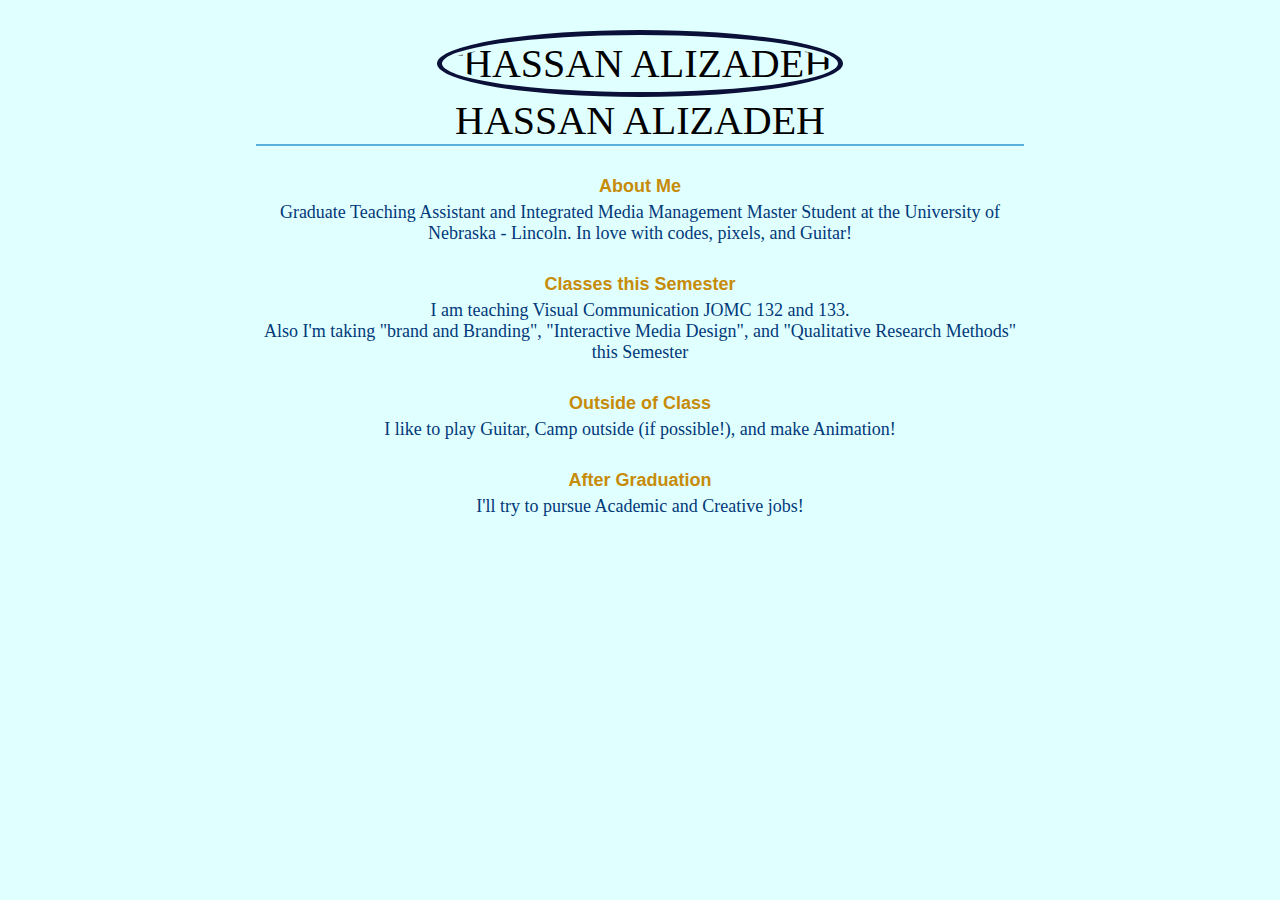
==== assignments/index.html @ b0fa1d20 "Add Css" ====
<!DOCTYPE html>
<html lang="en">
<head>
    <meta charset="UTF-8">
    <meta name="viewport" content="width=device-width, initial-scale=1.0">
    <title>Hassan</title>
    <link rel="stylesheet" href="styles.css">
</head>
<body>
    
    <h1><img src="/Hassan.png" alt="Hassan Alizadeh" width="150" height:auto ><br>Hassan Alizadeh</h1>

    <h2>About Me</H2>
    <p>Graduate Teaching Assistant and Integrated Media Management Master Student at the University of Nebraska - Lincoln. In love with codes, pixels, and Guitar!</p>
    
    <h2>Classes this Semester</H2>
    <p>I am teaching Visual Communication JOMC 132 and 133. <br> Also I'm taking "brand and Branding", "Interactive Media Design", and "Qualitative Research Methods" this Semester</p>

    <H2>Outside of Class</H2>
    <p>I like to play Guitar, Camp outside (if possible!), and make Animation!</p>

    <H2>After Graduation</H2>
    <p>I'll try to pursue Academic and Creative jobs!</p>
</body>
</html>
---- assignments/styles.css ----
body {
    Margin: 0 20%;
    background-color: lightcyan;
    font-family: serif;
}

img {
    border-radius: 50%;
    padding: 5px;
    border: 5px solid #0b1039;
  }

h1 {
    font-family: serif;
    font-size: 40px;
    font-weight: normal;
    text-transform: uppercase;
    border-bottom: 2px solid #57b1dc;
    margin-top: 30px;
    text-align: center;
}

h2 {
    margin-top: 30px;
    font-family: sans-serif;
    font-size: 18px;
    color: rgb(199, 139, 10);
    text-align: center;
}

p {
    margin-top: -10px;
    font-size: 18px;
    color: rgb(0, 57, 121);
    text-align: center;
}
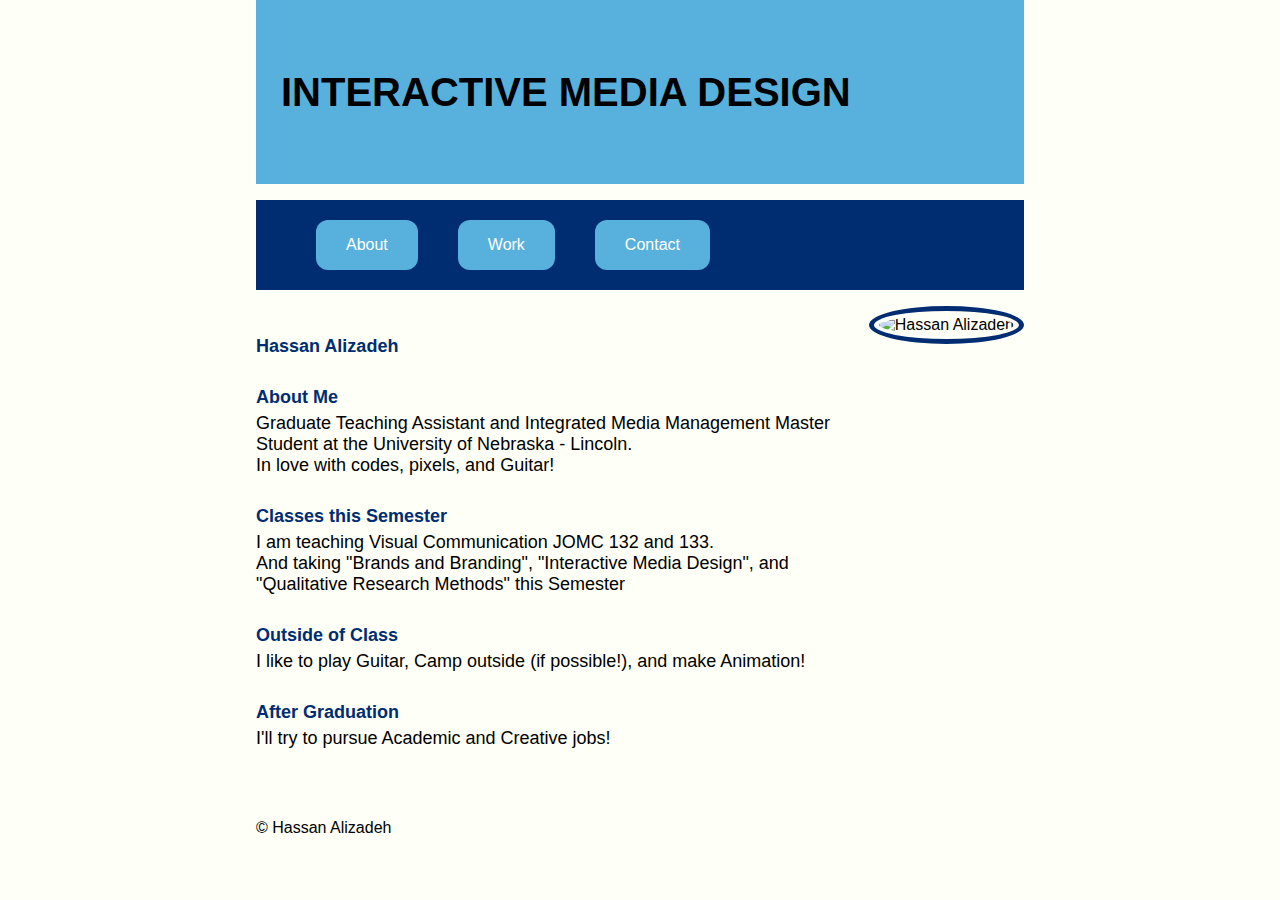
==== commit e5133cd2: "Final Touches" ====
--- a/assignments/index.html
+++ b/assignments/index.html
@@ -5,21 +5,49 @@
     <meta name="viewport" content="width=device-width, initial-scale=1.0">
     <title>Hassan</title>
     <link rel="stylesheet" href="styles.css">
+    
 </head>
+
 <body>
+
+    <header>
+        <h1>Interactive Media Design</h1>
+    </header>
+
+    <nav>
+        <ul>
+             <li>
+                    <a href="/about">About</a>
+                </li> 
+                <li>
+                    <a href="/work">Work</a>
+                </li>           <li>
+             <a href="/contact">Contact</a>
+            </li>
+        </ul>
+    </nav>
+
+    <main class="main">
+        <section class="about">
+            <h2>Hassan Alizadeh</h2>
+            <h2>About Me</H2>
+            <p>Graduate Teaching Assistant and Integrated Media Management Master Student at the University of Nebraska - Lincoln. <br> In love with codes, pixels, and Guitar!</p>
+            
+            <h2>Classes this Semester</H2>
+            <p>I am teaching Visual Communication JOMC 132 and 133. <br> And taking "Brands and Branding", "Interactive Media Design", and "Qualitative Research Methods" this Semester</p>
+        
+            <H2>Outside of Class</H2>
+            <p>I like to play Guitar, Camp outside (if possible!), and make Animation!</p>
+        
+            <H2>After Graduation</H2>
+            <p>I'll try to pursue Academic and Creative jobs!</p>
+            </section>
+            <aside class="photo">
+                <img src="/Hassan.png" alt="Hassan Alizadeh" width="150">
+            </aside>
+    </main>
+
     
-    <h1><img src="/Hassan.png" alt="Hassan Alizadeh" width="150" height:auto ><br>Hassan Alizadeh</h1>
-
-    <h2>About Me</H2>
-    <p>Graduate Teaching Assistant and Integrated Media Management Master Student at the University of Nebraska - Lincoln. In love with codes, pixels, and Guitar!</p>
-    
-    <h2>Classes this Semester</H2>
-    <p>I am teaching Visual Communication JOMC 132 and 133. <br> Also I'm taking "brand and Branding", "Interactive Media Design", and "Qualitative Research Methods" this Semester</p>
-
-    <H2>Outside of Class</H2>
-    <p>I like to play Guitar, Camp outside (if possible!), and make Animation!</p>
-
-    <H2>After Graduation</H2>
-    <p>I'll try to pursue Academic and Creative jobs!</p>
+    <footer>&copy; Hassan Alizadeh</footer>
 </body>
 </html>--- a/assignments/styles.css
+++ b/assignments/styles.css
@@ -1,37 +1,77 @@
+
+header {
+    background-color: #57b1dc;
+    padding: 40px 25px;
+}
+.main {
+    display: grid;
+}
+nav {
+    background-color: #002d71;
+}
+
+nav ul {
+    display: flex;
+    list-style: none;
+    padding: 20px 40px;
+}
+
+nav ul li a {
+    display: block;
+    color: #fff;
+    text-decoration: none;
+    background-color: #57b1dc;
+    padding: 16px 30px;
+    margin: 0 20px;
+    border-radius: 12px;
+    transition: background-color 0.20s ease;
+}
+
+.about {
+    grid-column: 1 / span 8;
+    padding: 0 5% 2rem 0;
+}
+.photo {
+    grid-column: 9 / span 4;
+}
+
+nav ul li a:hover {
+    background-color: #2f94c3;
+}
 
 body {
     Margin: 0 20%;
-    background-color: lightcyan;
-    font-family: serif;
+    background-color: rgb(254, 255, 246);
+    font-family: sans-serif;
 }
 
-img {
+aside img {
     border-radius: 50%;
     padding: 5px;
-    border: 5px solid #0b1039;
+    border: 5px solid #002d71;
   }
 
 h1 {
-    font-family: serif;
     font-size: 40px;
-    font-weight: normal;
+    font-weight: bold;
     text-transform: uppercase;
     border-bottom: 2px solid #57b1dc;
     margin-top: 30px;
-    text-align: center;
 }
 
 h2 {
     margin-top: 30px;
     font-family: sans-serif;
     font-size: 18px;
-    color: rgb(199, 139, 10);
-    text-align: center;
+    color: #002d71;
 }
+
 
 p {
     margin-top: -10px;
     font-size: 18px;
-    color: rgb(0, 57, 121);
-    text-align: center;
+}
+
+footer {
+    padding: 20px 0;
 }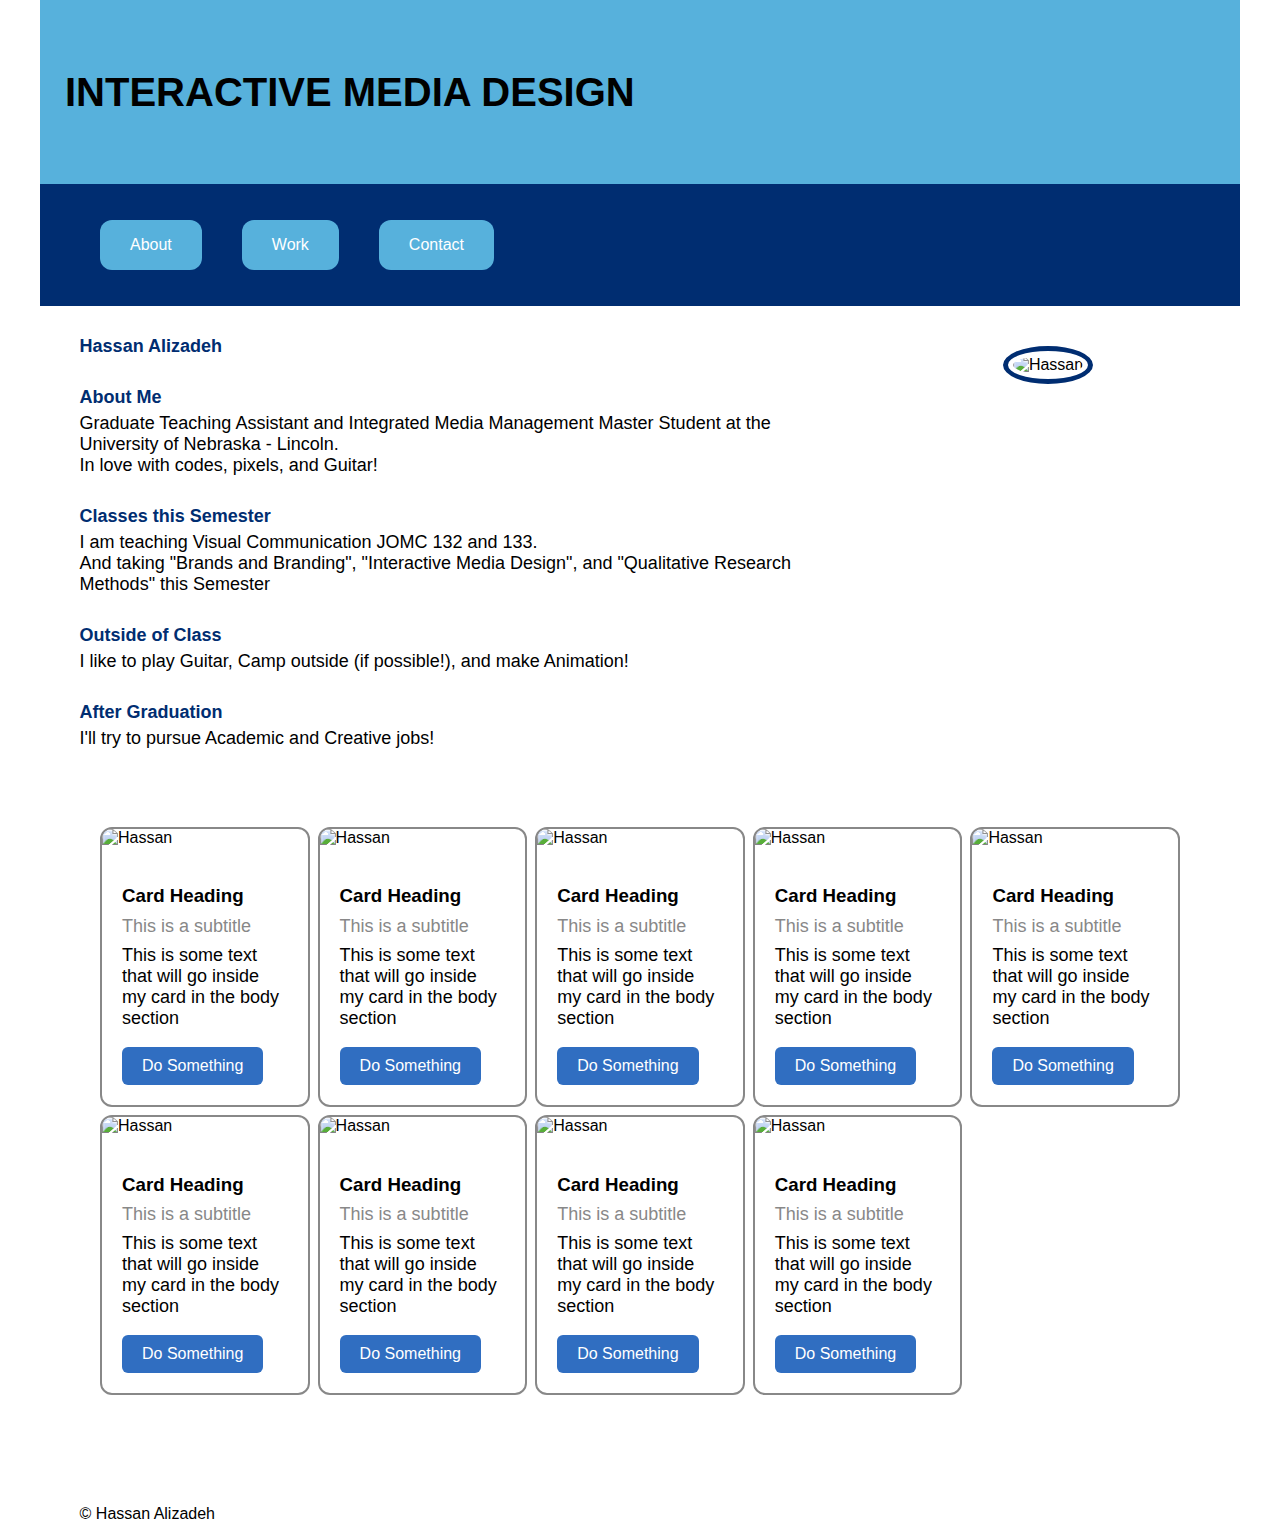
==== commit 2736816b: "Final touches" ====
--- a/assignments/index.html
+++ b/assignments/index.html
@@ -9,7 +9,7 @@
 </head>
 
 <body>
-
+<div class="container">
     <header>
         <h1>Interactive Media Design</h1>
     </header>
@@ -17,18 +17,17 @@
     <nav>
         <ul>
              <li>
-                    <a href="/about">About</a>
+                    <a href="/assignments/index.html">About</a>
                 </li> 
                 <li>
-                    <a href="/work">Work</a>
+                    <a href="/assignments/work.html">Work</a>
                 </li>           <li>
-             <a href="/contact">Contact</a>
+             <a href="/assignments/contact.html">Contact</a>
             </li>
         </ul>
     </nav>
 
-    <main class="main">
-        <section class="about">
+        <section class="col-span-8">
             <h2>Hassan Alizadeh</h2>
             <h2>About Me</H2>
             <p>Graduate Teaching Assistant and Integrated Media Management Master Student at the University of Nebraska - Lincoln. <br> In love with codes, pixels, and Guitar!</p>
@@ -42,12 +41,98 @@
             <H2>After Graduation</H2>
             <p>I'll try to pursue Academic and Creative jobs!</p>
             </section>
-            <aside class="photo">
-                <img src="/Hassan.png" alt="Hassan Alizadeh" width="150">
+            
+            <aside class="col-span-4" id="aside">
+                <img src="/Images/Hassan.png" alt="Hassan">
             </aside>
-    </main>
+    <div class="card-stack">
+        <div class="card">
+            <img src="/Images/Hassan.png" alt="Hassan" class="card-img">
+            <div class="card-body">
+            <h3 class="card-heading">Card Heading</h3>
+            <p class="card-subtitle">This is a subtitle</p>
+            <p>This is some text that will go inside my card in the body section</p>
+            <a class="btn card-btn" href="#">Do Something</a> 
+            </div>
+            </div> 
+            <div class="card">
+                <img src="/Images/Hassan.png" alt="Hassan" class="card-img">
+                <div class="card-body">
+                <h3 class="card-heading">Card Heading</h3>
+                <p class="card-subtitle">This is a subtitle</p>
+                <p>This is some text that will go inside my card in the body section</p>
+                <a class="btn card-btn" href="#">Do Something</a> 
+                </div>
+                </div>
+                <div class="card">
+                    <img src="/Images/Hassan.png" alt="Hassan" class="card-img">
+                    <div class="card-body">
+                    <h3 class="card-heading">Card Heading</h3>
+                    <p class="card-subtitle">This is a subtitle</p>
+                    <p>This is some text that will go inside my card in the body section</p>
+                    <a class="btn card-btn" href="#">Do Something</a> 
+                    </div>
+                    </div>
+                    <div class="card">
+                        <img src="/Images/Hassan.png" alt="Hassan" class="card-img">
+                        <div class="card-body">
+                        <h3 class="card-heading">Card Heading</h3>
+                        <p class="card-subtitle">This is a subtitle</p>
+                        <p>This is some text that will go inside my card in the body section</p>
+                        <a class="btn card-btn" href="#">Do Something</a> 
+                        </div>
+                        </div>
 
+                        <div class="card">
+                            <img src="/Images/Hassan.png" alt="Hassan" class="card-img">
+                            <div class="card-body">
+                            <h3 class="card-heading">Card Heading</h3>
+                            <p class="card-subtitle">This is a subtitle</p>
+                            <p>This is some text that will go inside my card in the body section</p>
+                            <a class="btn card-btn" href="#">Do Something</a> 
+                            </div>
+                            </div>
+                            <div class="card">
+                                <img src="/Images/Hassan.png" alt="Hassan" class="card-img">
+                                <div class="card-body">
+                                <h3 class="card-heading">Card Heading</h3>
+                                <p class="card-subtitle">This is a subtitle</p>
+                                <p>This is some text that will go inside my card in the body section</p>
+                                <a class="btn card-btn" href="#">Do Something</a> 
+                                </div>
+                                </div>
+                                <div class="card">
+                                    <img src="/Images/Hassan.png" alt="Hassan" class="card-img">
+                                    <div class="card-body">
+                                    <h3 class="card-heading">Card Heading</h3>
+                                    <p class="card-subtitle">This is a subtitle</p>
+                                    <p>This is some text that will go inside my card in the body section</p>
+                                    <a class="btn card-btn" href="#">Do Something</a> 
+                                    </div>
+                                    </div>
+                                    <div class="card">
+                                        <img src="/Images/Hassan.png" alt="Hassan" class="card-img">
+                                        <div class="card-body">
+                                        <h3 class="card-heading">Card Heading</h3>
+                                        <p class="card-subtitle">This is a subtitle</p>
+                                        <p>This is some text that will go inside my card in the body section</p>
+                                        <a class="btn card-btn" href="#">Do Something</a> 
+                                        </div>
+                                        </div>
+                                        <div class="card">
+                                            <img src="/Images/Hassan.png" alt="Hassan" class="card-img">
+                                            <div class="card-body">
+                                            <h3 class="card-heading">Card Heading</h3>
+                                            <p class="card-subtitle">This is a subtitle</p>
+                                            <p>This is some text that will go inside my card in the body section</p>
+                                            <a class="btn card-btn" href="#">Do Something</a> 
+                                            </div>
+                                            </div>
+
+         </div>
+         
     
-    <footer>&copy; Hassan Alizadeh</footer>
+    <footer class="foot">&copy; Hassan Alizadeh</footer>
+</div>
 </body>
 </html>--- a/assignments/styles.css
+++ b/assignments/styles.css
@@ -1,11 +1,14 @@
-
+* {
+    box-sizing: border-box;
+    font-family: sans-serif;
+}
 header {
     background-color: #57b1dc;
     padding: 40px 25px;
+    margin: 0;
 }
-.main {
-    display: grid;
-}
+
+
 nav {
     background-color: #002d71;
 }
@@ -27,25 +30,23 @@
     transition: background-color 0.20s ease;
 }
 
-.about {
-    grid-column: 1 / span 8;
-    padding: 0 5% 2rem 0;
-}
-.photo {
-    grid-column: 9 / span 4;
-}
-
 nav ul li a:hover {
     background-color: #2f94c3;
 }
 
 body {
-    Margin: 0 20%;
-    background-color: rgb(254, 255, 246);
-    font-family: sans-serif;
+    Margin: 0;
+    background-image: url(/Images/bg.png);
 }
 
 aside img {
+    max-width: 250px;
+    border-radius: 50%;
+    padding: 5px;
+    border: 5px solid #002d71;
+  }
+
+section img {
     border-radius: 50%;
     padding: 5px;
     border: 5px solid #002d71;
@@ -72,6 +73,90 @@
     font-size: 18px;
 }
 
-footer {
-    padding: 20px 0;
-}+
+/*** container ***/
+
+.container {
+    background-color: white;
+    display: grid;
+    column-gap: 1.5rem;
+    grid-template-columns: repeat(12, 1fr);
+    margin: 0 auto;
+    width: min(95%, 75rem);
+}
+
+.container > * {
+    grid-column: span 12;
+}
+
+@media screen and (min-width: 40rem) {
+    .col-span-8 {
+        grid-column: span 8;
+        padding: 0 5%;
+    }
+    .col-span-4 {
+        grid-column: span 4;
+    }
+    .foot {
+        display: grid;
+        grid-column: span 8;
+        padding: 10px 5%;
+    }
+}
+
+#Project {
+    text-align: center;
+}
+
+#aside {
+    text-align: center;
+    padding-top: 40px;
+}
+
+@media (max-width:720px) {
+    nav ul {
+        flex-direction: column;
+        gap: 20px;
+    }
+}
+
+.card-stack {
+    display: grid;
+    grid-template-columns: repeat(auto-fill, minmax(200px, 1fr));
+    gap: 8px;
+    margin-bottom: 40px;
+    padding: 5%;
+}
+
+.card {
+    border: 2px solid #888;
+    border-radius: 12px;
+    overflow: hidden;
+}
+
+.card-img {
+    width: 100%;
+}
+
+.card-btn {
+    display: inline-block;
+    text-decoration: none;
+    padding: 10px 20px;
+    background-color: rgb(48,110,193);
+    color: #fff;
+    border-radius: 6px;
+    transition: all 0.2s ease;
+  }
+  
+
+.card-body {
+    padding: 20px;
+}
+
+.card-subtitle {
+    color: #888;
+  }
+
+.card-btn:hover {
+    background-color: rgb(68,130,213);
+  }